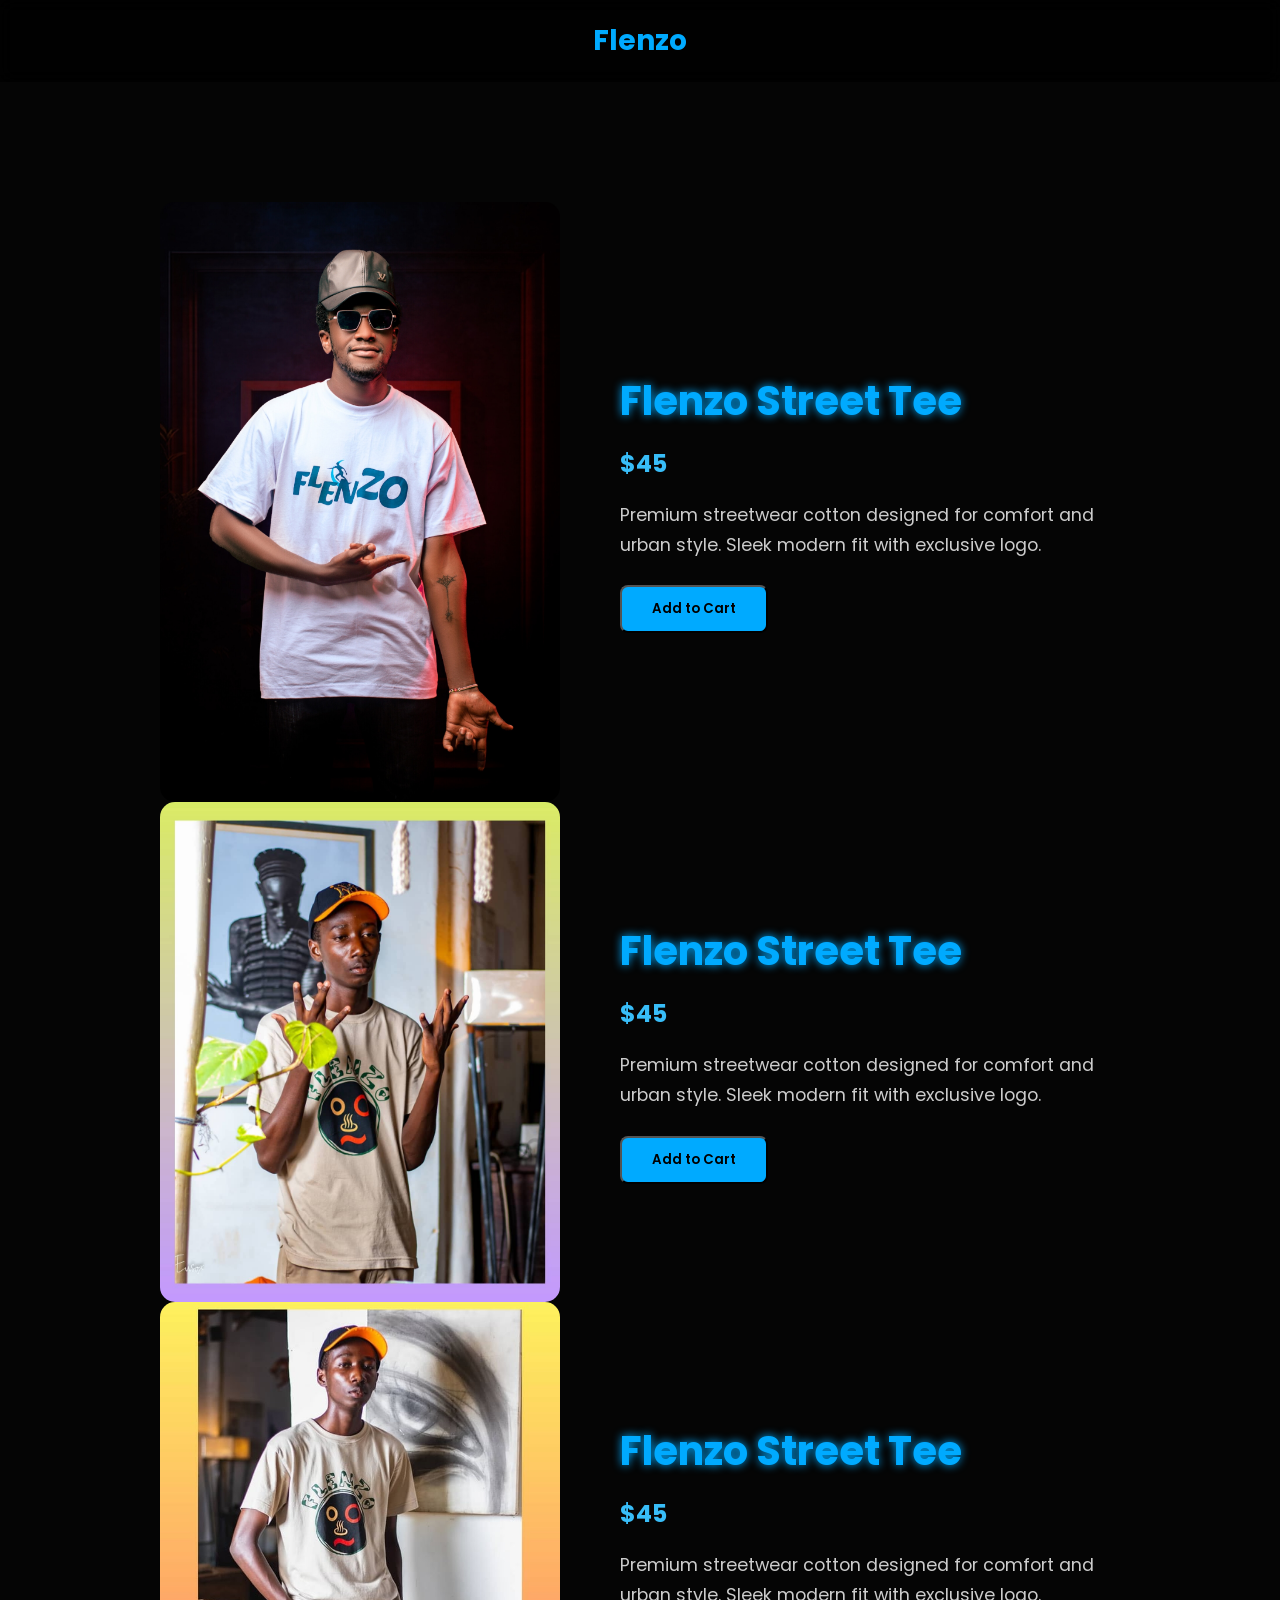
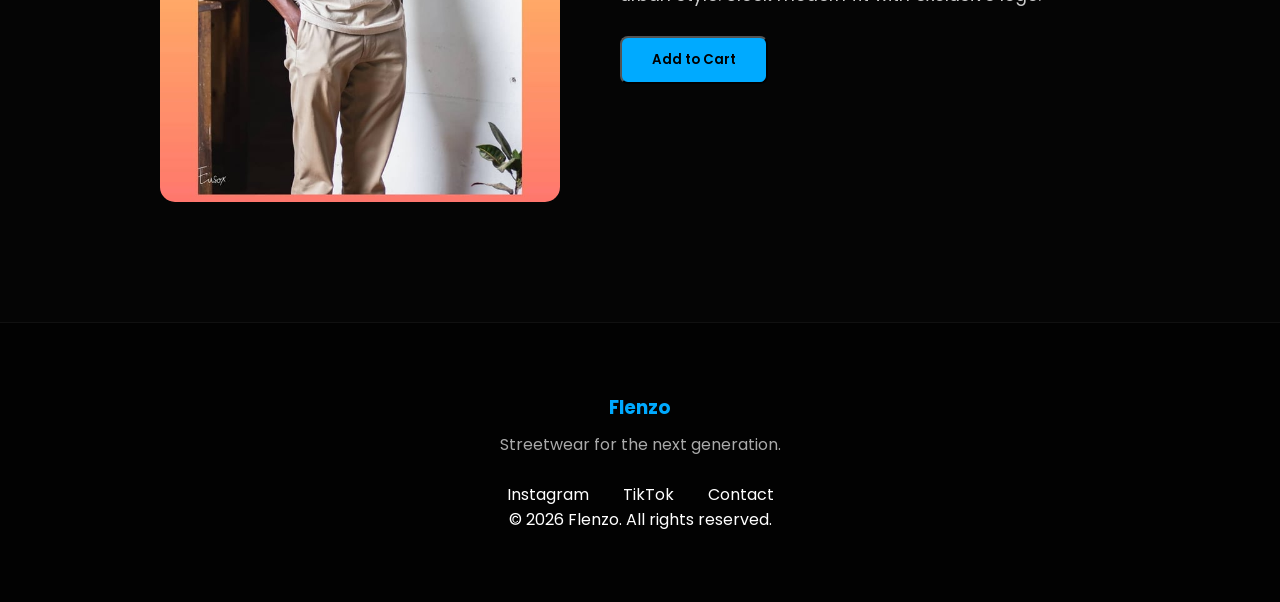
==== product.html @ 5498c63b "flenzo frontend" ====
<!DOCTYPE html>
<html lang="en">
<head>
<meta charset="UTF-8">
<meta name="viewport" content="width=device-width, initial-scale=1.0">
<title>Flenzo Product</title>
<link rel="stylesheet" href="product.css">
</head>
<body>

<header class="lux-navbar">
  <div class="container">
    <h1 class="lux-logo">Flenzo</h1>
  </div>
</header>

<section class="lux-product-page">
  <div class="container">
    <div class="lux-product">
      <img src="images/shirt1.jpg" alt="Streetwear Shirt" class="lux-product-img">
      <div class="lux-product-info">
        <h1 class="lux-product-title">Flenzo Street Tee</h1>
        <p class="lux-product-price">$45</p>
        <p class="lux-product-desc">
          Premium streetwear cotton designed for comfort and urban style. Sleek modern fit with exclusive logo.
        </p>
        <button class="lux-btn">Add to Cart</button>
      </div>
    </div>

    <div class="lux-product">
      <img src="images/look3.jpg" alt="Streetwear Shirt" class="lux-product-img">
      <div class="lux-product-info">
        <h1 class="lux-product-title">Flenzo Street Tee</h1>
        <p class="lux-product-price">$45</p>
        <p class="lux-product-desc">
          Premium streetwear cotton designed for comfort and urban style. Sleek modern fit with exclusive logo.
        </p>
        <button class="lux-btn">Add to Cart</button>
      </div>
    </div>

    <div class="lux-product">
      <img src="images/look2.jpg" alt="Streetwear Shirt" class="lux-product-img">
      <div class="lux-product-info">
        <h1 class="lux-product-title">Flenzo Street Tee</h1>
        <p class="lux-product-price">$45</p>
        <p class="lux-product-desc">
          Premium streetwear cotton designed for comfort and urban style. Sleek modern fit with exclusive logo.
        </p>
        <button class="lux-btn">Add to Cart</button>
      </div>
    </div>
  </div>
</section>

<footer class="lux-footer">
  <div class="container">
    <h3 class="lux-footer-logo">Flenzo</h3>
    <p class="lux-footer-tagline">Streetwear for the next generation.</p>
    <div class="lux-footer-links">
      <a href="https://instagram.com">Instagram</a>
      <a href="https://tiktok.com">TikTok</a>
      <a href="mailto:flenzo@email.com">Contact</a>
    </div>
    <p class="copyright">© 2026 Flenzo. All rights reserved.</p>
  </div>
</footer>

<script src="product.js"></script>
</body>
</html>
---- product.css ----
@import url('https://fonts.googleapis.com/css2?family=Poppins:wght@300;400;500;600;700&display=swap');

/* GENERAL RESET */
* {
  margin: 0;
  padding: 0;
  box-sizing: border-box;
  font-family: 'Poppins', sans-serif;
}

body {
  background: #050505;
  color: #fff;
}

/* NAVBAR */
.lux-navbar {
  width: 100%;
  padding: 20px 10%;
  background: rgba(0,0,0,0.8);
  backdrop-filter: blur(8px);
  text-align: center;
}

.lux-logo {
  font-size: 28px;
  font-weight: 700;
  color: #00aaff;
}

/* PRODUCT PAGE */
.lux-product-page {
  padding: 120px 10%;
  display: flex;
  justify-content: center;
}

.lux-product {
  display: flex;
  gap: 60px;
  align-items: center;
  flex-wrap: wrap;
  max-width: 1000px;
}

.lux-product-img {
  width: 400px;
  border-radius: 15px;
  transition: transform 0.3s ease, box-shadow 0.3s ease;
}

.lux-product-img:hover {
  transform: scale(1.05);
  box-shadow: 0 0 25px #38bdf8;
}

.lux-product-info {
  max-width: 500px;
}

.lux-product-title {
  font-size: 2.5rem;
  color: #00aaff;
  margin-bottom: 15px;
  text-shadow: 0 0 10px #00aaff;
}

.lux-product-price {
  font-size: 1.5rem;
  font-weight: 700;
  color: #38bdf8;
  margin-bottom: 20px;
}

.lux-product-desc {
  font-size: 1.1rem;
  line-height: 1.7;
  color: #ccc;
  margin-bottom: 25px;
}

/* BUTTON */
.lux-btn {
  display: inline-block;
  padding: 12px 30px;
  font-weight: 600;
  border-radius: 8px;
  background: #00aaff;
  color: #000;
  text-decoration: none;
  cursor: pointer;
  transition: 0.3s;
}

.lux-btn:hover {
  background: #0ea5e9;
  transform: translateY(-3px);
}

/* FOOTER */
.lux-footer {
  padding: 70px 10%;
  text-align: center;
  background: #020202;
  border-top: 1px solid #111;
}

.lux-footer-logo {
  color: #00aaff;
  font-weight: 700;
  margin-bottom: 10px;
}

.lux-footer-tagline {
  color: #aaa;
  margin-bottom: 25px;
}

.lux-footer-links a {
  margin: 0 15px;
  text-decoration: none;
  color: white;
  transition: 0.3s;
}

.lux-footer-links a:hover {
  color: #00ffff;
}

/* RESPONSIVE */
@media (max-width: 768px) {
  .lux-product {
    flex-direction: column;
    text-align: center;
    gap: 30px;
  }

  .lux-product-img {
    width: 80%;
  }
}
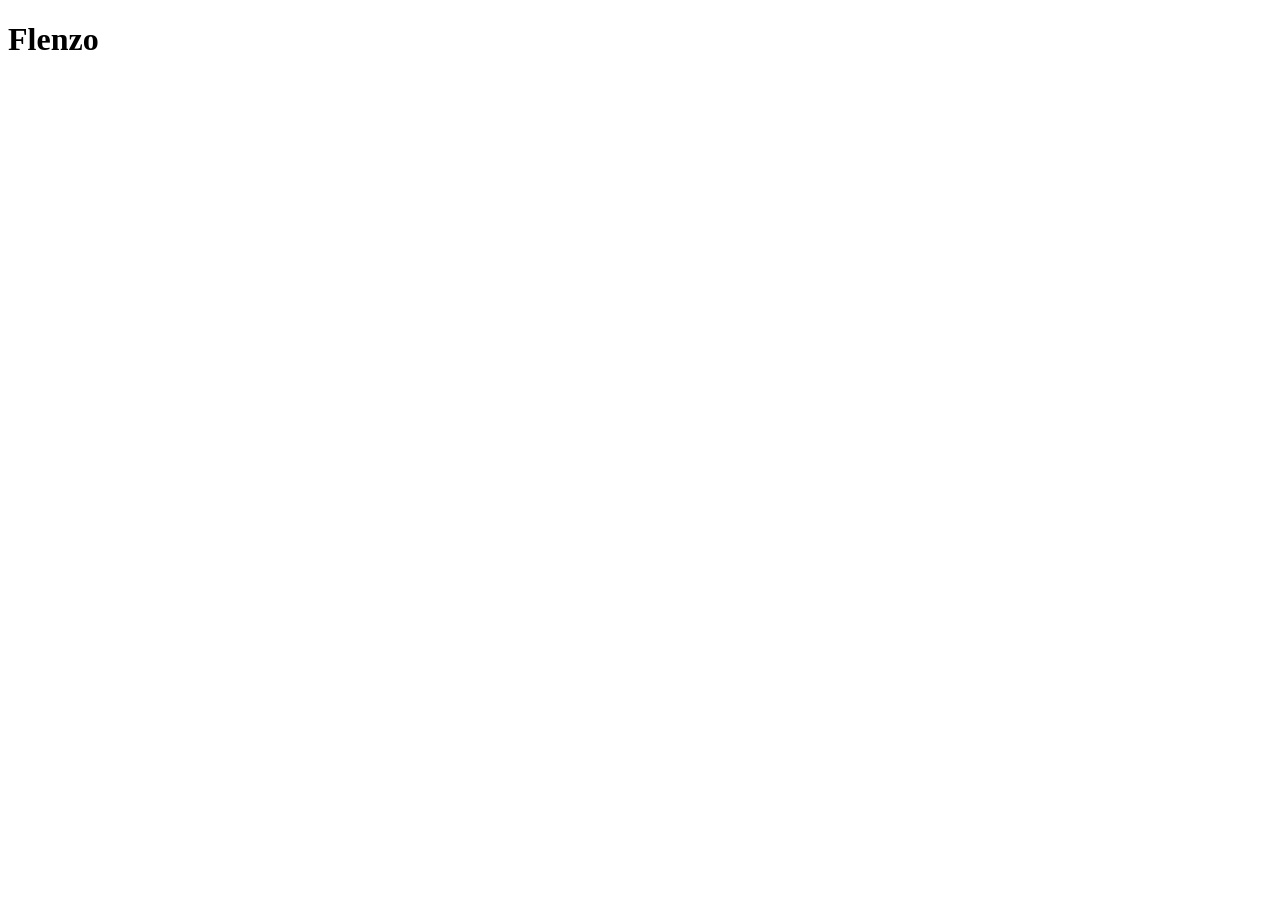
==== commit cc9a1fba: "enable cors" ====
--- a/product.html
+++ b/product.html
@@ -8,64 +8,15 @@
 </head>
 <body>
 
-<header class="lux-navbar">
-  <div class="container">
-    <h1 class="lux-logo">Flenzo</h1>
-  </div>
+<header class="navbar">
+  <h1 class="logo">Flenzo</h1>
 </header>
 
-<section class="lux-product-page">
-  <div class="container">
-    <div class="lux-product">
-      <img src="images/shirt1.jpg" alt="Streetwear Shirt" class="lux-product-img">
-      <div class="lux-product-info">
-        <h1 class="lux-product-title">Flenzo Street Tee</h1>
-        <p class="lux-product-price">$45</p>
-        <p class="lux-product-desc">
-          Premium streetwear cotton designed for comfort and urban style. Sleek modern fit with exclusive logo.
-        </p>
-        <button class="lux-btn">Add to Cart</button>
-      </div>
-    </div>
-
-    <div class="lux-product">
-      <img src="images/look3.jpg" alt="Streetwear Shirt" class="lux-product-img">
-      <div class="lux-product-info">
-        <h1 class="lux-product-title">Flenzo Street Tee</h1>
-        <p class="lux-product-price">$45</p>
-        <p class="lux-product-desc">
-          Premium streetwear cotton designed for comfort and urban style. Sleek modern fit with exclusive logo.
-        </p>
-        <button class="lux-btn">Add to Cart</button>
-      </div>
-    </div>
-
-    <div class="lux-product">
-      <img src="images/look2.jpg" alt="Streetwear Shirt" class="lux-product-img">
-      <div class="lux-product-info">
-        <h1 class="lux-product-title">Flenzo Street Tee</h1>
-        <p class="lux-product-price">$45</p>
-        <p class="lux-product-desc">
-          Premium streetwear cotton designed for comfort and urban style. Sleek modern fit with exclusive logo.
-        </p>
-        <button class="lux-btn">Add to Cart</button>
-      </div>
-    </div>
+<section class="product-page container">
+  <div class="product-container" id="product-container">
+    <!-- Product will be loaded dynamically -->
   </div>
 </section>
-
-<footer class="lux-footer">
-  <div class="container">
-    <h3 class="lux-footer-logo">Flenzo</h3>
-    <p class="lux-footer-tagline">Streetwear for the next generation.</p>
-    <div class="lux-footer-links">
-      <a href="https://instagram.com">Instagram</a>
-      <a href="https://tiktok.com">TikTok</a>
-      <a href="mailto:flenzo@email.com">Contact</a>
-    </div>
-    <p class="copyright">© 2026 Flenzo. All rights reserved.</p>
-  </div>
-</footer>
 
 <script src="product.js"></script>
 </body>
